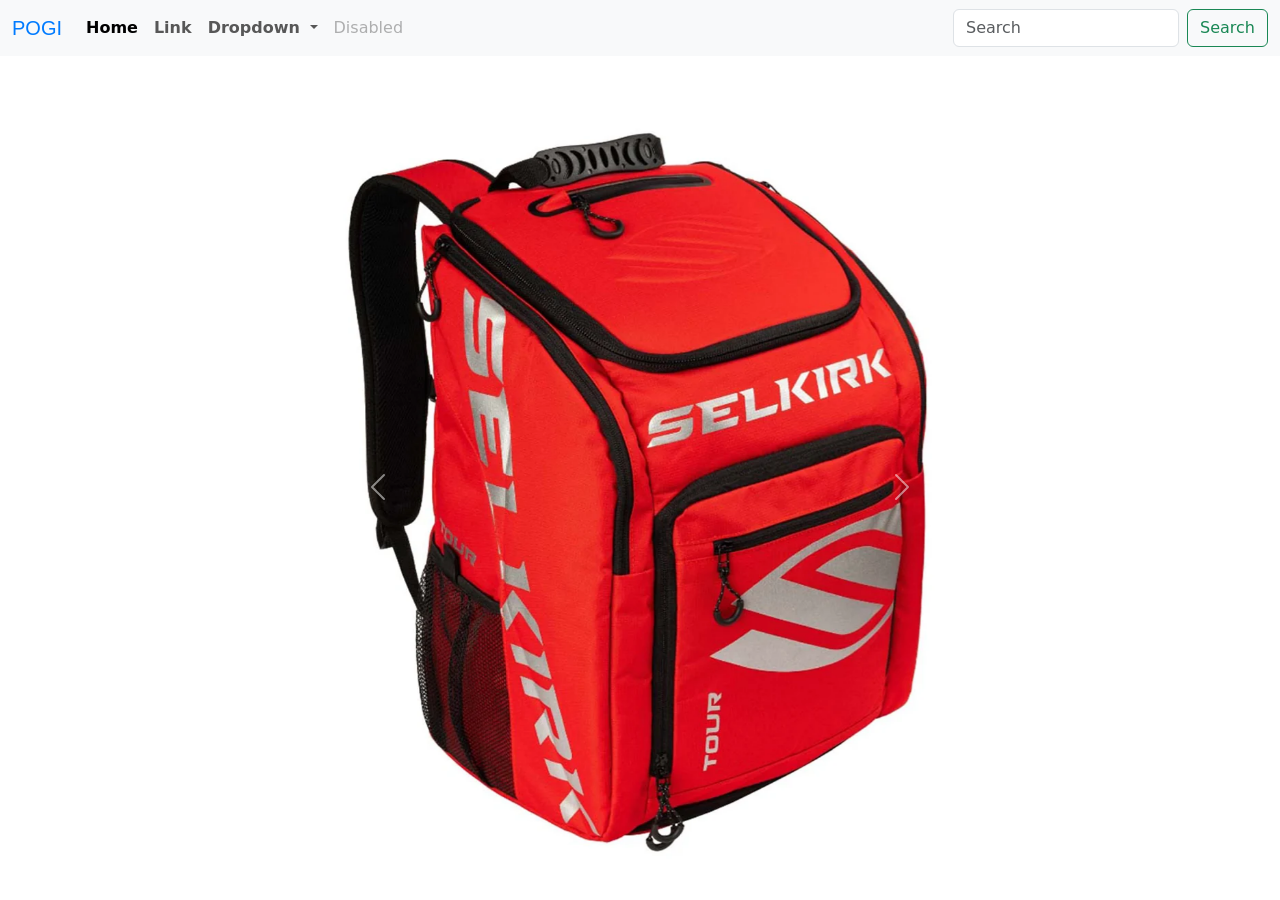
==== index.html @ e170e2e0 "Add files via upload" ====
<!doctype html>
<html lang="en">
  <head>
    <meta charset="utf-8">
    <meta name="viewport" content="width=device-width, initial-scale=1">
    <title>Bootstrap demo</title>
    <link href="https://cdn.jsdelivr.net/npm/bootstrap@5.3.8/dist/css/bootstrap.min.css" rel="stylesheet" integrity="sha384-sRIl4kxILFvY47J16cr9ZwB07vP4J8+LH7qKQnuqkuIAvNWLzeN8tE5YBujZqJLB" crossorigin="anonymous">
  </head>
  <body>
    <nav class="navbar navbar-expand-lg bg-body-tertiary">
  <div class="container-fluid">
    <a class="navbar-brand" style="font-family: Impact, Haettenschweiler, 'Arial Narrow Bold', sans-serif; color: #007bff;" href="#">POGI</a>
    <button class="navbar-toggler" type="button" data-bs-toggle="collapse" data-bs-target="#navbarSupportedContent" aria-controls="navbarSupportedContent" aria-expanded="false" aria-label="Toggle navigation">
      <span class="navbar-toggler-icon"></span>
    </button>
    <div class="collapse navbar-collapse" id="navbarSupportedContent">
      <ul class="navbar-nav me-auto mb-2 mb-lg-0">
        <li class="nav-item">
          <a class="nav-link active" aria-current="page" href="#" style="font-weight: bold;">Home</a>
        </li>
        <li class="nav-item">
          <a class="nav-link" href="#" style="font-weight: bold;">Link</a>
        </li>
        <li class="nav-item dropdown">
          <a class="nav-link dropdown-toggle" style="font-weight: bold;" href="#" role="button" data-bs-toggle="dropdown" aria-expanded="false">
            Dropdown
          </a>
          <ul class="dropdown-menu">
            <li><a class="dropdown-item" href="#" >Action <span class="badge text-bg-secondary">New</span></a></li>
            <li><a class="dropdown-item" href="#">Another action</a></li>
            <li><hr class="dropdown-divider"></li>
            <li><a class="dropdown-item" href="#">Something else here</a></li>
          </ul>
        </li>
        <li class="nav-item">
          <a class="nav-link disabled" aria-disabled="true">Disabled</a>
        </li>
      </ul>
      <form class="d-flex" role="search">
        <input class="form-control me-2" type="search" placeholder="Search" aria-label="Search"/>
        <button class="btn btn-outline-success" type="submit">Search</button>
      </form>
    </div>
  </div>
</nav>
<div class="container" style="margin-top: 20px; width: 50%; height: 50%;">
<div id="carouselExampleIndicators" class="carousel slide">
  <div class="carousel-indicators">
    <button type="button" data-bs-target="#carouselExampleIndicators" data-bs-slide-to="0" class="active" aria-current="true" aria-label="Slide 1"></button>
    <button type="button" data-bs-target="#carouselExampleIndicators" data-bs-slide-to="1" aria-label="Slide 2"></button>
    <button type="button" data-bs-target="#carouselExampleIndicators" data-bs-slide-to="2" aria-label="Slide 3"></button>
  </div>
  <div class="carousel-inner">
    <div class="carousel-item active">
      <img src="selkirk-big-bag-red.webp" class="d-block w-100" alt="...">
    </div>
    <div class="carousel-item">
      <img src="selkirk-boomstik.webp" class="d-block w-100" alt="...">
    </div>
    <div class="carousel-item">
      <img src="selkirk-logo.webp" class="d-block w-100" alt="...">
    </div>
  </div>
  <button class="carousel-control-prev" type="button" data-bs-target="#carouselExampleIndicators" data-bs-slide="prev">
    <span class="carousel-control-prev-icon" aria-hidden="true"></span>
    <span class="visually-hidden">Previous</span>
  </button>
  <button class="carousel-control-next" type="button" data-bs-target="#carouselExampleIndicators" data-bs-slide="next">
    <span class="carousel-control-next-icon" aria-hidden="true"></span>
    <span class="visually-hidden">Next</span>
  </button>
</div>
</div>
    <script src="https://cdn.jsdelivr.net/npm/bootstrap@5.3.8/dist/js/bootstrap.bundle.min.js" integrity="sha384-FKyoEForCGlyvwx9Hj09JcYn3nv7wiPVlz7YYwJrWVcXK/BmnVDxM+D2scQbITxI" crossorigin="anonymous"></script>
  </body>
</html>
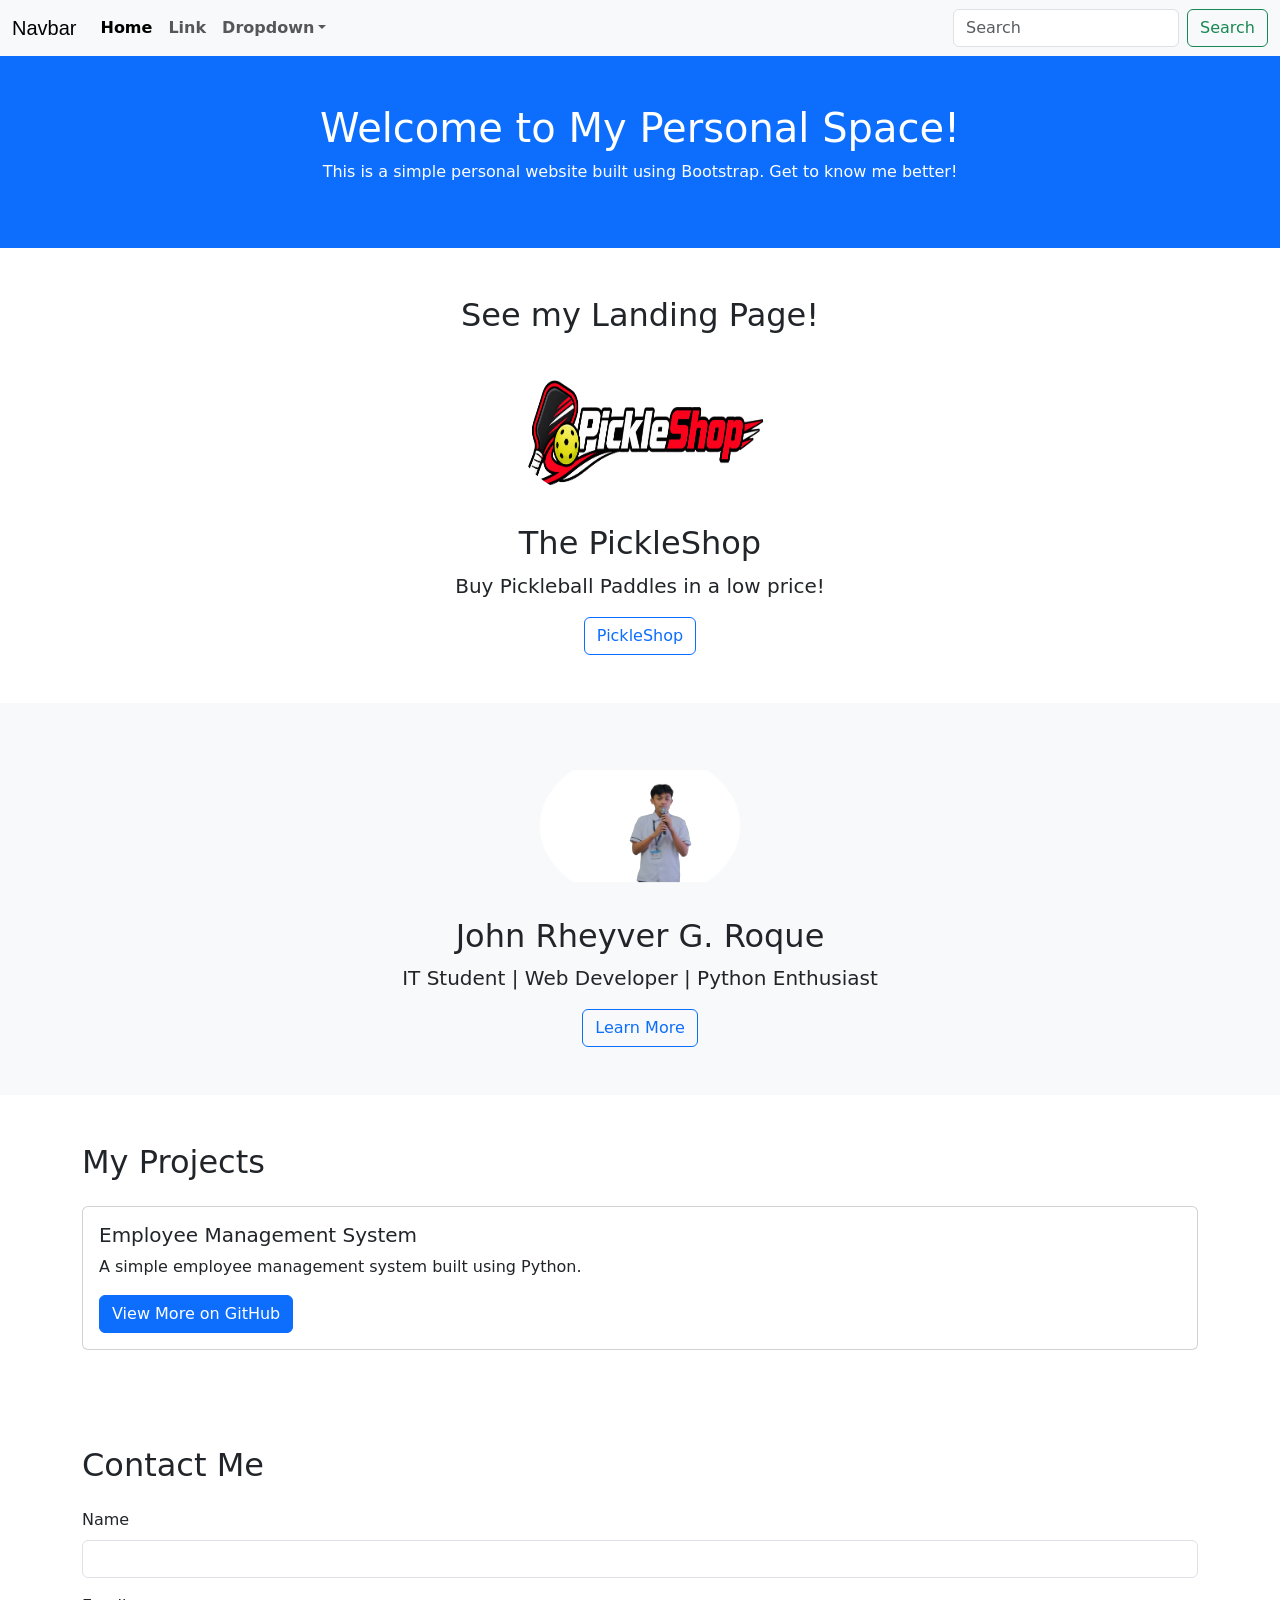
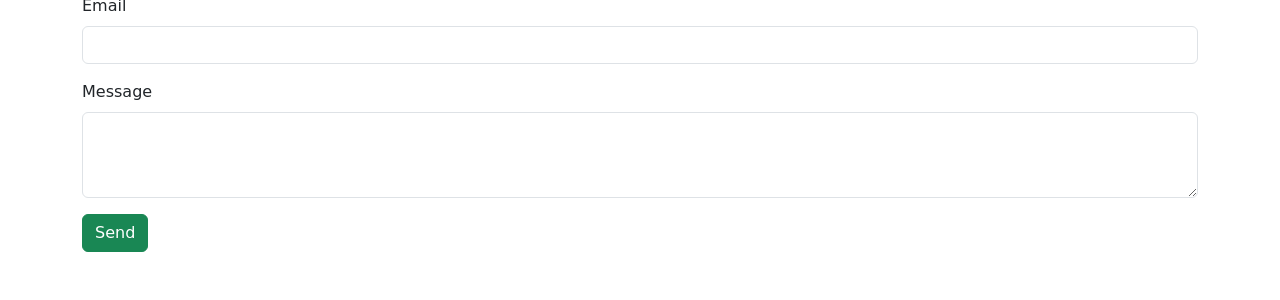
==== commit 6ff7ece7: "Revise index.html for personal portfolio site Updated the title and content of the personal portfoli" ====
--- a/index.html
+++ b/index.html
@@ -1,76 +1,103 @@
 <!doctype html>
 <html lang="en">
-  <head>
-    <meta charset="utf-8">
-    <meta name="viewport" content="width=device-width, initial-scale=1">
-    <title>Bootstrap demo</title>
-    <link href="https://cdn.jsdelivr.net/npm/bootstrap@5.3.8/dist/css/bootstrap.min.css" rel="stylesheet" integrity="sha384-sRIl4kxILFvY47J16cr9ZwB07vP4J8+LH7qKQnuqkuIAvNWLzeN8tE5YBujZqJLB" crossorigin="anonymous">
-  </head>
-  <body>
-    <nav class="navbar navbar-expand-lg bg-body-tertiary">
-  <div class="container-fluid">
-    <a class="navbar-brand" style="font-family: Impact, Haettenschweiler, 'Arial Narrow Bold', sans-serif; color: #007bff;" href="#">POGI</a>
-    <button class="navbar-toggler" type="button" data-bs-toggle="collapse" data-bs-target="#navbarSupportedContent" aria-controls="navbarSupportedContent" aria-expanded="false" aria-label="Toggle navigation">
-      <span class="navbar-toggler-icon"></span>
-    </button>
-    <div class="collapse navbar-collapse" id="navbarSupportedContent">
-      <ul class="navbar-nav me-auto mb-2 mb-lg-0">
-        <li class="nav-item">
-          <a class="nav-link active" aria-current="page" href="#" style="font-weight: bold;">Home</a>
-        </li>
-        <li class="nav-item">
-          <a class="nav-link" href="#" style="font-weight: bold;">Link</a>
-        </li>
-        <li class="nav-item dropdown">
-          <a class="nav-link dropdown-toggle" style="font-weight: bold;" href="#" role="button" data-bs-toggle="dropdown" aria-expanded="false">
-            Dropdown
-          </a>
-          <ul class="dropdown-menu">
-            <li><a class="dropdown-item" href="#" >Action <span class="badge text-bg-secondary">New</span></a></li>
-            <li><a class="dropdown-item" href="#">Another action</a></li>
-            <li><hr class="dropdown-divider"></li>
-            <li><a class="dropdown-item" href="#">Something else here</a></li>
-          </ul>
-        </li>
-        <li class="nav-item">
-          <a class="nav-link disabled" aria-disabled="true">Disabled</a>
-        </li>
-      </ul>
-      <form class="d-flex" role="search">
-        <input class="form-control me-2" type="search" placeholder="Search" aria-label="Search"/>
-        <button class="btn btn-outline-success" type="submit">Search</button>
+<head>
+  <meta charset="utf-8">
+  <meta name="viewport" content="width=device-width, initial-scale=1">
+  <title>Personal Portfolio</title>
+  <link href="https://cdn.jsdelivr.net/npm/bootstrap@5.3.8/dist/css/bootstrap.min.css" rel="stylesheet">
+</head>
+<body>
+
+  <nav class="navbar navbar-expand-lg bg-body-tertiary">
+    <div class="container-fluid">
+      <a class="navbar-brand" style="font-family: Impact, Haettenschweiler, 'Arial Narrow Bold', sans-serif;">Navbar</a>
+      <button class="navbar-toggler" type="button" data-bs-toggle="collapse" data-bs-target="#navbarSupportedContent">
+        <span class="navbar-toggler-icon"></span>
+      </button>
+      <div class="collapse navbar-collapse" id="navbarSupportedContent">
+        <ul class="navbar-nav me-auto mb-2 mb-lg-0">
+          <li class="nav-item"><a class="nav-link active fw-bold" href="#">Home</a></li>
+          <li class="nav-item"><a class="nav-link fw-bold" href="#">Link</a></li>
+          <li class="nav-item dropdown">
+            <a class="nav-link dropdown-toggle fw-bold" href="#" role="button" data-bs-toggle="dropdown">Dropdown</a>
+            <ul class="dropdown-menu">
+              <li><a class="dropdown-item" href="#">Action <span class="badge text-bg-secondary">New</span></a></li>
+              <li><a class="dropdown-item" href="#">Another action</a></li>
+              <li><hr class="dropdown-divider"></li>
+              <li><a class="dropdown-item" href="#">Something else here</a></li>
+            </ul>
+          </li>
+        </ul>
+
+        <form class="d-flex" role="search">
+          <input class="form-control me-2" type="search" placeholder="Search">
+          <button class="btn btn-outline-success" type="submit">Search</button>
+        </form>
+      </div>
+    </div>
+  </nav>
+
+
+  <header class="bg-primary text-white text-center py-5">
+    <div class="container">
+      <h1>Welcome to My Personal Space!</h1>
+      <p>This is a simple personal website built using Bootstrap. Get to know me better!</p>
+    </div>
+  </header>
+
+  <section class="py-5">
+    <div class="container text-center">
+      <h2 class="mb-4">See my Landing Page!</h2>
+      <img src="PickleShop.png" class="rounded-circle mb-3" alt="Shop Picture" style="width: 250px; height:150px;">
+      <h2>The PickleShop</h2>
+      <p class="lead">Buy Pickleball Paddles in a low price!</p>
+      <a href="external.html" class="btn btn-outline-primary">PickleShop</a>
+    </div>
+  </section>
+
+  <section class="py-5 bg-light">
+    <div class="container text-center">
+      <img src="mypic.svg" class="rounded-circle mb-3" alt="Profile Picture" style="width:200px; height:150px;">
+      <h2>John Rheyver G. Roque</h2>
+      <p class="lead">IT Student | Web Developer | Python Enthusiast</p>
+      <a href="aboutme.html" class="btn btn-outline-primary">Learn More</a>
+    </div>
+  </section>
+
+  <section class="py-5">
+    <div class="container">
+      <h2 class="mb-4">My Projects</h2>
+      <div class="card">
+        <div class="card-body">
+          <h5 class="card-title">Employee Management System</h5>
+          <p class="card-text">A simple employee management system built using Python.</p>
+          <a href="https://github.com/ManokCoder/EMS" class="btn btn-primary">View More on GitHub</a>
+        </div>
+      </div>
+    </div>
+  </section>
+
+  <section id="contact" class="py-5">
+    <div class="container">
+      <h2 class="mb-4">Contact Me</h2>
+      <form>
+        <div class="mb-3">
+          <label for="name" class="form-label">Name</label>
+          <input type="text" class="form-control" id="name">
+        </div>
+        <div class="mb-3">
+          <label for="email" class="form-label">Email</label>
+          <input type="email" class="form-control" id="email">
+        </div>
+        <div class="mb-3">
+          <label for="message" class="form-label">Message</label>
+          <textarea class="form-control" id="message" rows="3"></textarea>
+        </div>
+        <button type="submit" class="btn btn-success">Send</button>
       </form>
     </div>
-  </div>
-</nav>
-<div class="container" style="margin-top: 20px; width: 50%; height: 50%;">
-<div id="carouselExampleIndicators" class="carousel slide">
-  <div class="carousel-indicators">
-    <button type="button" data-bs-target="#carouselExampleIndicators" data-bs-slide-to="0" class="active" aria-current="true" aria-label="Slide 1"></button>
-    <button type="button" data-bs-target="#carouselExampleIndicators" data-bs-slide-to="1" aria-label="Slide 2"></button>
-    <button type="button" data-bs-target="#carouselExampleIndicators" data-bs-slide-to="2" aria-label="Slide 3"></button>
-  </div>
-  <div class="carousel-inner">
-    <div class="carousel-item active">
-      <img src="selkirk-big-bag-red.webp" class="d-block w-100" alt="...">
-    </div>
-    <div class="carousel-item">
-      <img src="selkirk-boomstik.webp" class="d-block w-100" alt="...">
-    </div>
-    <div class="carousel-item">
-      <img src="selkirk-logo.webp" class="d-block w-100" alt="...">
-    </div>
-  </div>
-  <button class="carousel-control-prev" type="button" data-bs-target="#carouselExampleIndicators" data-bs-slide="prev">
-    <span class="carousel-control-prev-icon" aria-hidden="true"></span>
-    <span class="visually-hidden">Previous</span>
-  </button>
-  <button class="carousel-control-next" type="button" data-bs-target="#carouselExampleIndicators" data-bs-slide="next">
-    <span class="carousel-control-next-icon" aria-hidden="true"></span>
-    <span class="visually-hidden">Next</span>
-  </button>
-</div>
-</div>
-    <script src="https://cdn.jsdelivr.net/npm/bootstrap@5.3.8/dist/js/bootstrap.bundle.min.js" integrity="sha384-FKyoEForCGlyvwx9Hj09JcYn3nv7wiPVlz7YYwJrWVcXK/BmnVDxM+D2scQbITxI" crossorigin="anonymous"></script>
-  </body>
-</html>+  </section>
+
+  <script src="https://cdn.jsdelivr.net/npm/bootstrap@5.3.8/dist/js/bootstrap.bundle.min.js"></script>
+</body>
+</html>
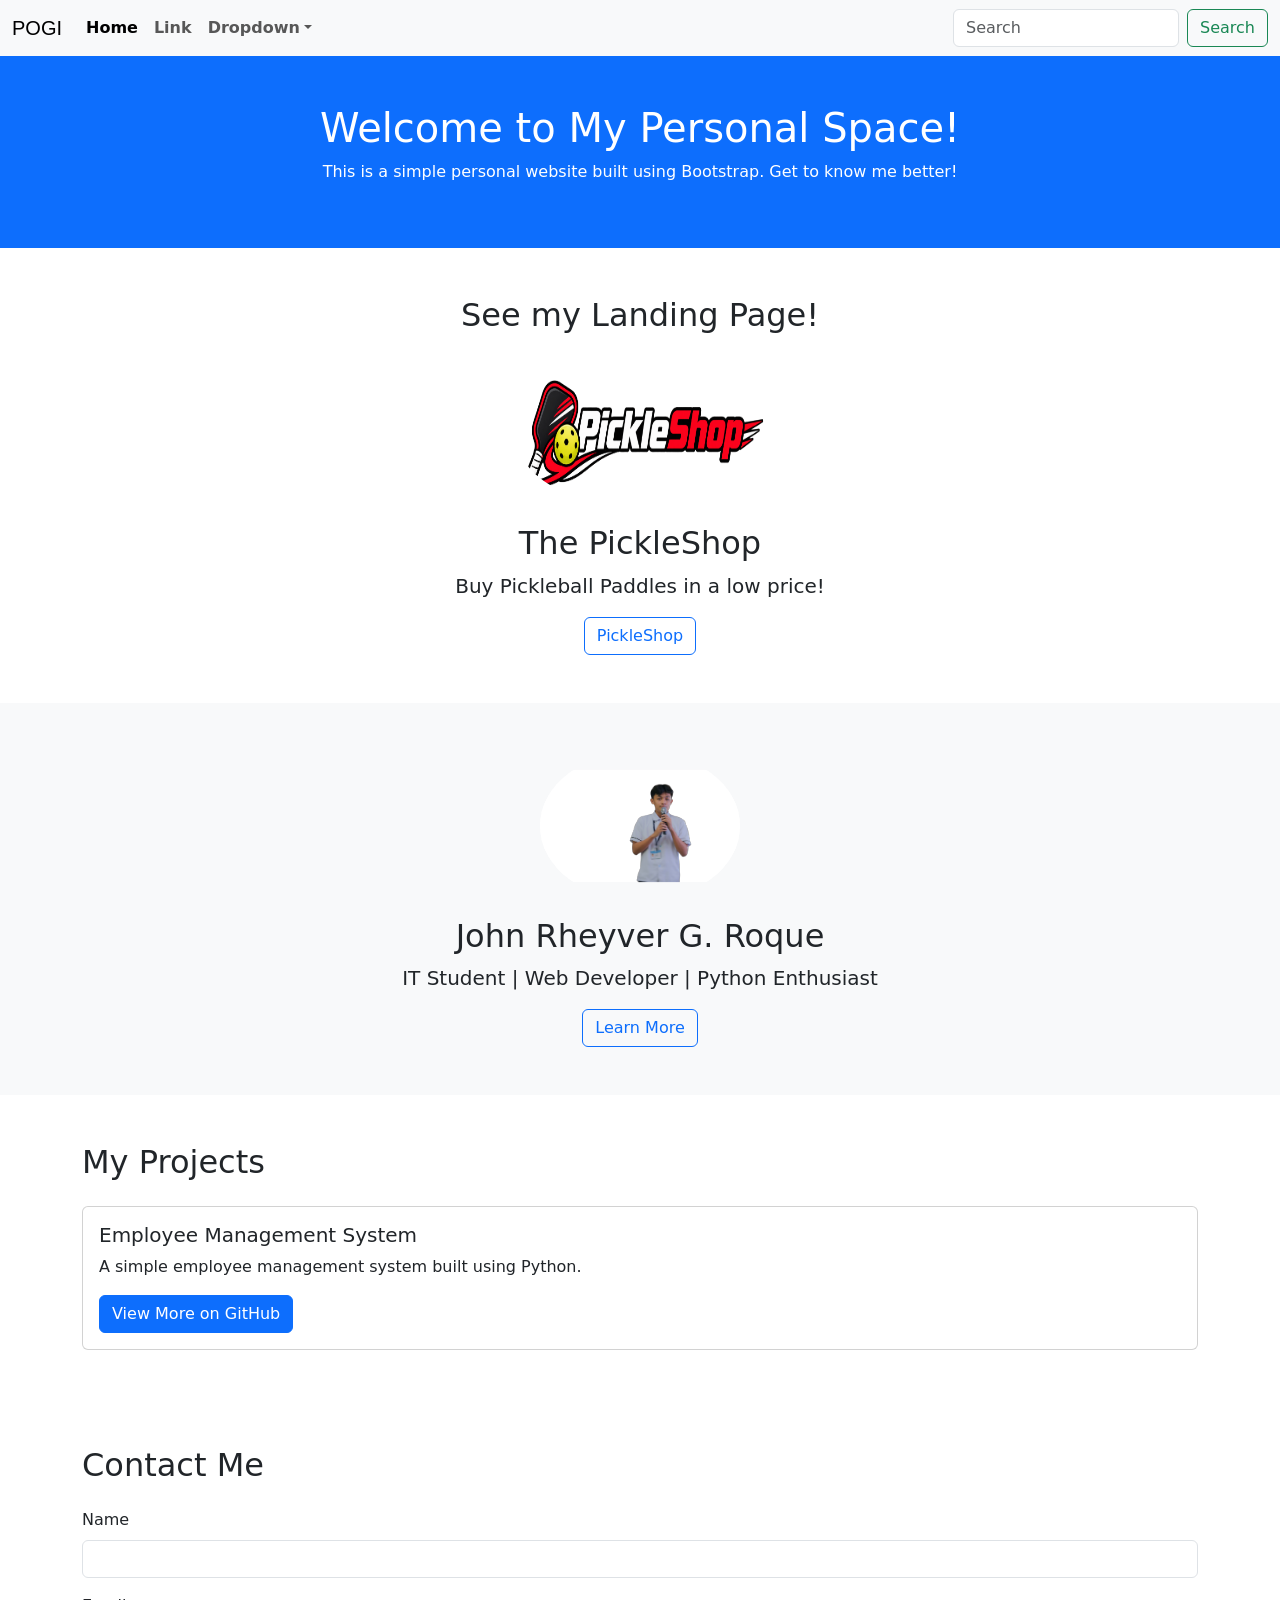
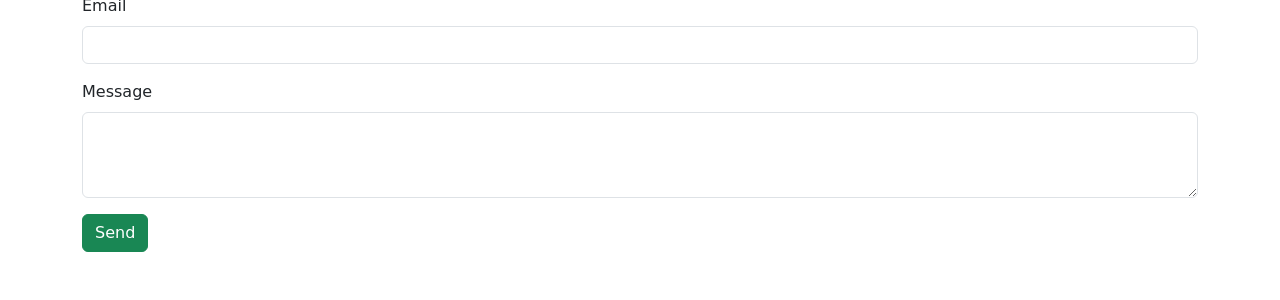
==== commit 46b7ebda: "Revise index.html content and structure Updated navbar branding and links, changed image sources, an" ====
--- a/index.html
+++ b/index.html
@@ -10,21 +10,20 @@
 
   <nav class="navbar navbar-expand-lg bg-body-tertiary">
     <div class="container-fluid">
-      <a class="navbar-brand" style="font-family: Impact, Haettenschweiler, 'Arial Narrow Bold', sans-serif;">Navbar</a>
+      <a class="navbar-brand" style="font-family: Impact, Haettenschweiler, 'Arial Narrow Bold', sans-serif;">POGI</a>
       <button class="navbar-toggler" type="button" data-bs-toggle="collapse" data-bs-target="#navbarSupportedContent">
         <span class="navbar-toggler-icon"></span>
       </button>
       <div class="collapse navbar-collapse" id="navbarSupportedContent">
         <ul class="navbar-nav me-auto mb-2 mb-lg-0">
           <li class="nav-item"><a class="nav-link active fw-bold" href="#">Home</a></li>
-          <li class="nav-item"><a class="nav-link fw-bold" href="#">Link</a></li>
+          <li class="nav-item"><a class="nav-link fw-bold" href="external.html">Link</a></li>
           <li class="nav-item dropdown">
             <a class="nav-link dropdown-toggle fw-bold" href="#" role="button" data-bs-toggle="dropdown">Dropdown</a>
             <ul class="dropdown-menu">
-              <li><a class="dropdown-item" href="#">Action <span class="badge text-bg-secondary">New</span></a></li>
-              <li><a class="dropdown-item" href="#">Another action</a></li>
+              <li><a class="dropdown-item" href="aboutme.html">About Me <span class="badge text-bg-secondary">New</span></a></li>
+              <li><a class="dropdown-item" href="external.html">Landing Page</a></li>
               <li><hr class="dropdown-divider"></li>
-              <li><a class="dropdown-item" href="#">Something else here</a></li>
             </ul>
           </li>
         </ul>
